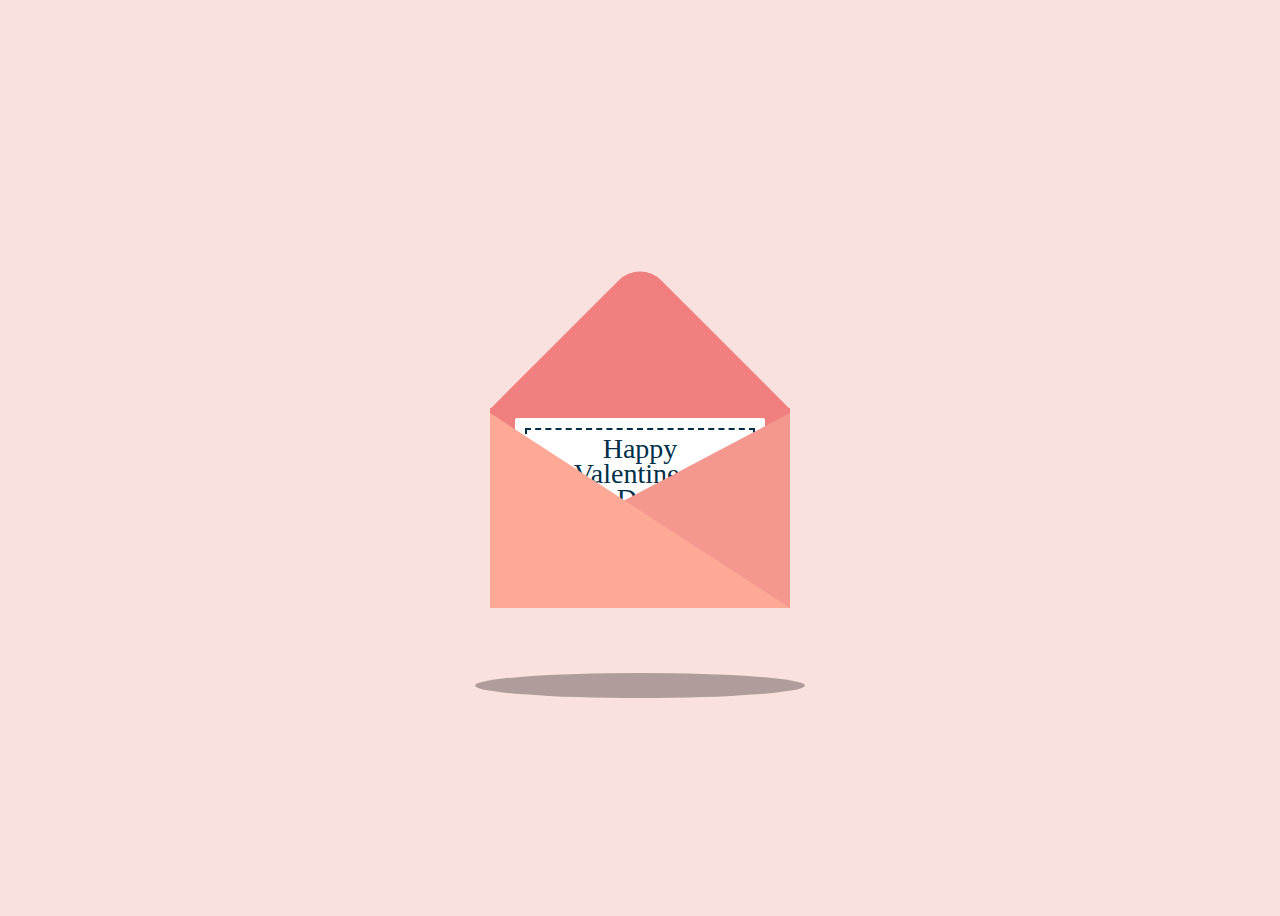
==== card-2.html @ 083dde91 "Add second version" ====
<!DOCTYPE html>
<html lang="en">
  <head>
    <meta charset="UTF-8" />
    <meta http-equiv="X-UA-Compatible" content="IE=edge" />
    <meta name="viewport" content="width=device-width, initial-scale=1.0" />
    <title>Document</title>
    <link rel="stylesheet" href="style-2.css" />
  </head>

  <body>
    <div class="container">
      <div class="valentines">
        <div class="envelope">
          <div class="card">
            <div class="text">
              Happy <br />
              Valentines's <br />
              Day
            </div>
            <div class="heart"></div>
          </div>
        </div>
        <div class="front"></div>
      </div>
    </div>
  </body>
</html>
---- style-2.css ----
body {
  display: grid;
  place-items: center;
  min-height: 100vh;
  overflow: hidden;
  background: #fae1dd;
}
.container {
  position: relative;
}
.valentines {
  position: relative;
  top: 50px;
  cursor: pointer;
  animation: up 3s linear infinite;
}
.envelope {
  position: relative;
  width: 300px;
  height: 200px;
  background: #f08080;
  display: grid;
  place-items: center;
}
.envelope::before {
  content: '';
  position: absolute;
  width: 212px;
  height: 212px;
  background: #f08080;
  transform: rotate(45deg);
  top: -105px;
  left: 44px;
  border-radius: 30px 0 0 0;
}
.front {
  position: absolute;
  border-right: 180px solid #f4978e;
  border-top: 95px solid transparent;
  border-bottom: 100px solid transparent;
  left: 120px;
  top: 5px;
  width: 0;
  height: 0;
  z-index: 10;
}
.front::before {
  position: absolute;
  content: '';
  border-left: 300px solid #fda996;
  border-top: 195px solid transparent;
  left: -120px;
  top: -95px;
}
.card {
  position: relative;
  width: 250px;
  height: 180px;
  background: #fff;
  border-radius: 2px;
  display: grid;
  place-items: center;
  transition: 1s;
}
.card::before {
  content: '';
  position: absolute;
  top: 10px;
  left: 10px;
  right: 10px;
  bottom: 10px;
  border: 2px solid #003049;
  border-style: dashed;
}
.valentines:hover .card {
  transform: translateY(-100px);
}
.card .text {
  font-family: 'Brush Script MT', cursive;
  font-size: 28px;
  text-align: center;
  line-height: 25px;
  color: #003049;
}
.card .heart {
  position: relative;
  width: 35px;
  height: 35px;
  background: red;
  bottom: 20px;
  transform: rotate(45deg);
  border-radius: 50% 0 0 50%;
}
.card .heart::before {
  content: '';
  position: absolute;
  width: 100%;
  height: 100%;
  background: red;
  border-radius: 0 50% 50% 0;
  right: 0;
  transform: rotate(-90deg);
  transform-origin: top;
}
.card .heart::after {
  content: '';
  position: absolute;
  width: 100%;
  height: 100%;
  background: red;
  right: -18px;
}
@keyframes up {
  0%,
  100% {
    transform: translateY(0);
  }
  50% {
    transform: translateY(-30px);
  }
}
.valentines::before {
  content: '';
  position: absolute;
  width: 330px;
  height: 25px;
  border-radius: 50%;
  background: rgba(0, 0, 0, 0.3);
  top: 265px;
  left: -15px;
  animation: scale 3s linear infinite;
}
@keyframes scale {
  0%,
  100% {
    transform: scaleX(1);
  }
  50% {
    transform: scaleX(0.85);
  }
}
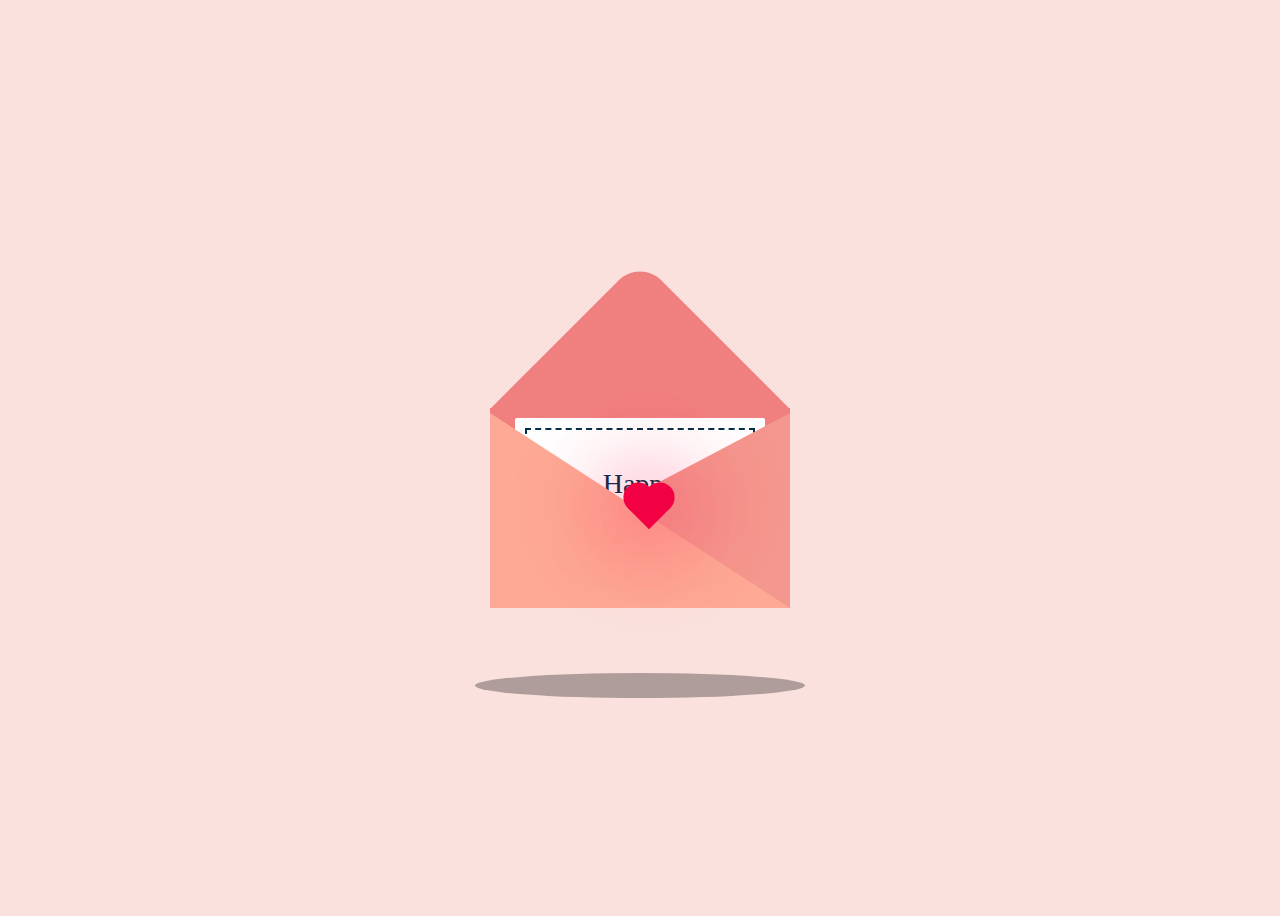
==== commit 246f6cbe: "Center heart" ====
--- a/card-2.html
+++ b/card-2.html
@@ -18,6 +18,8 @@
               Valentines's <br />
               Day
             </div>
+          </div>
+          <div class="heart-container">
             <div class="heart"></div>
           </div>
         </div>
--- a/style-2.css
+++ b/style-2.css
@@ -27,6 +27,7 @@
   position: absolute;
   width: 212px;
   height: 212px;
+  /* Darker */
   background: #f08080;
   transform: rotate(45deg);
   top: -105px;
@@ -42,7 +43,7 @@
   top: 5px;
   width: 0;
   height: 0;
-  z-index: 10;
+  z-index: 1;
 }
 .front::before {
   position: absolute;
@@ -82,7 +83,7 @@
   line-height: 25px;
   color: #003049;
 }
-.card .heart {
+/* .card .heart {
   position: relative;
   width: 35px;
   height: 35px;
@@ -90,8 +91,8 @@
   bottom: 20px;
   transform: rotate(45deg);
   border-radius: 50% 0 0 50%;
-}
-.card .heart::before {
+} */
+/* .card .heart::before {
   content: '';
   position: absolute;
   width: 100%;
@@ -101,15 +102,15 @@
   right: 0;
   transform: rotate(-90deg);
   transform-origin: top;
-}
-.card .heart::after {
+} */
+/* .card .heart::after {
   content: '';
   position: absolute;
   width: 100%;
   height: 100%;
   background: red;
   right: -18px;
-}
+} */
 @keyframes up {
   0%,
   100% {
@@ -139,3 +140,58 @@
     transform: scaleX(0.85);
   }
 }
+
+.heart {
+  z-index: 2;
+  height: 30px;
+  width: 30px;
+  background: #f20044;
+  position: relative;
+  transform: rotate(-45deg);
+  box-shadow: -10px 10px 90px #f20044;
+  animation: heart 0.8s linear infinite;
+}
+
+@keyframes heart {
+  0% {
+    transform: rotate(-45deg) scale(1.07);
+  }
+  50% {
+    transform: rotate(-45deg) scale(1.0);
+  }
+
+  75% {
+    transform: rotate(-45deg) scale(0.7);
+  }
+
+  100% {
+    transform: rotate(-45deg) scale(1.05);
+  }
+}
+
+.heart::before{
+  content: '';
+  position: absolute;
+  height: 30px;
+  width: 30px;
+  background: #f20044;
+  top: -50%;
+  border-radius: 50px;
+  box-shadow: -10px -10px 90px #f20044;
+}
+
+.heart::after{
+  content: '';
+  position: absolute;
+  height: 30px;
+  width: 30px;
+  background: #f20044;
+  right: -50%;
+  border-radius: 50px;
+  box-shadow: 10px 10px 90px #f20044;
+}
+
+.heart-container {
+  position: absolute;
+  left: 9rem;
+}